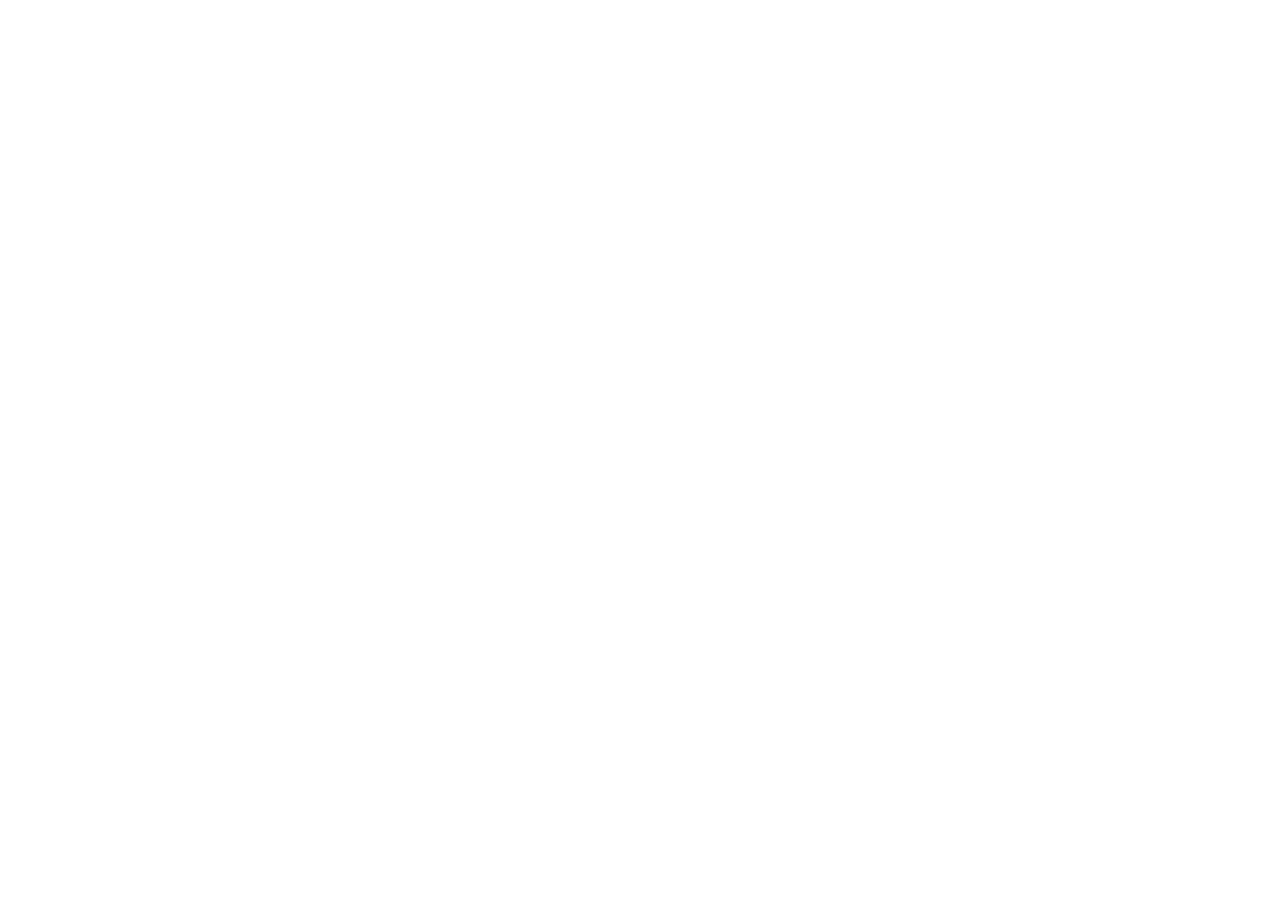
==== contactUsPage/contactUs.html @ ce595717 "proyecto fin modulo" ====
<!DOCTYPE html>
<html lang="en">
<head>
    <meta charset="UTF-8">
    <meta name="viewport" content="width=device-width, initial-scale=1.0">
    <title>Contact Us Copy</title>
</head>
<body>
    
</body>
</html>
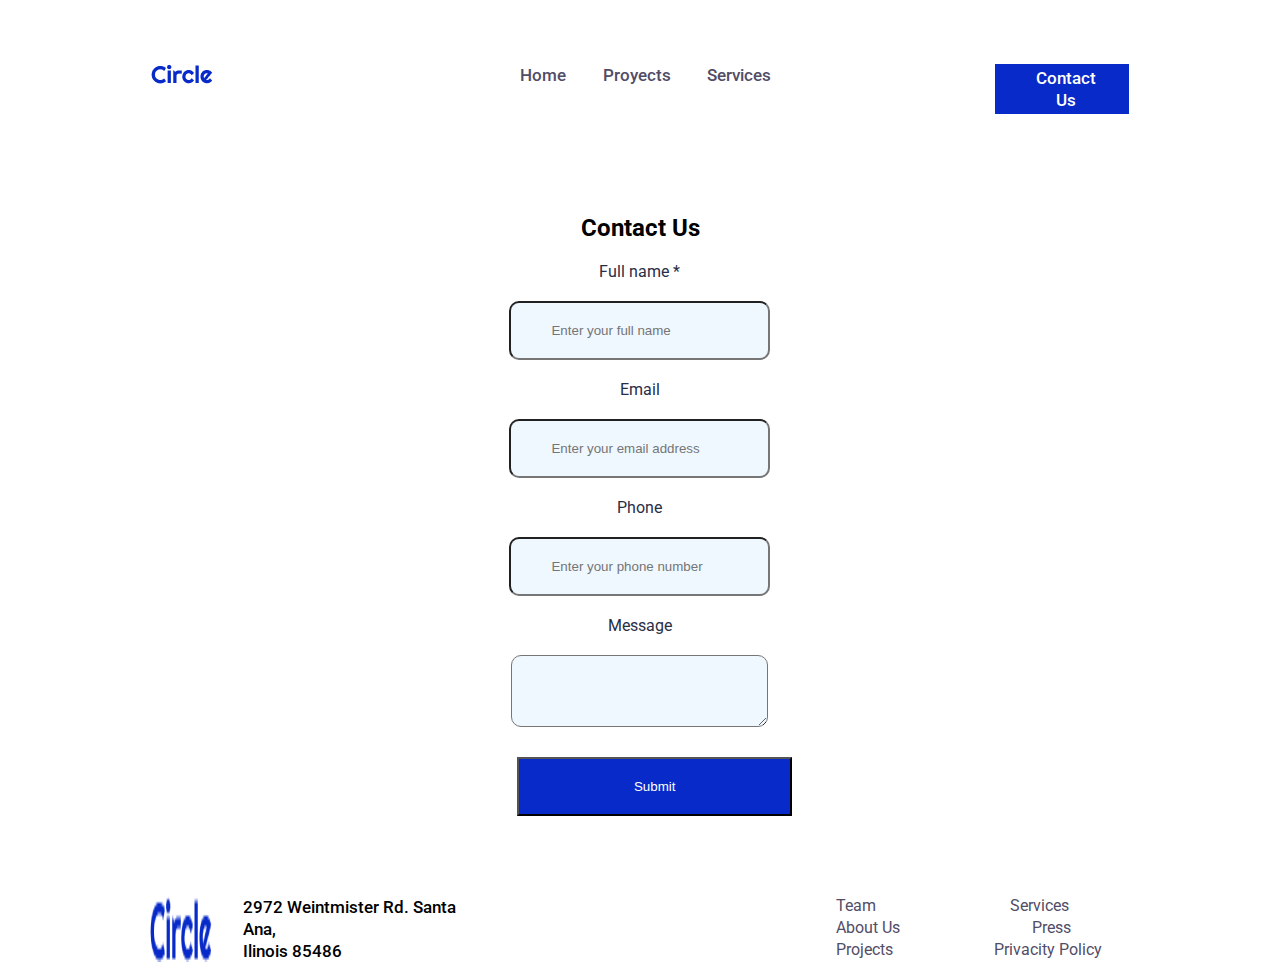
==== commit 66bd3ceb: "cambios" ====
--- a/contactUsPage/contactUs.html
+++ b/contactUsPage/contactUs.html
@@ -4,8 +4,69 @@
     <meta charset="UTF-8">
     <meta name="viewport" content="width=device-width, initial-scale=1.0">
     <title>Contact Us Copy</title>
+    <link rel="preconnect" href="https://fonts.googleapis.com">
+    <link rel="preconnect" href="https://fonts.gstatic.com" crossorigin>
+    <link href="https://fonts.googleapis.com/css2?family=Manrope:wght@200..800&family=Roboto:ital,wght@0,100..900;1,100..900&family=Source+Serif+4:ital,opsz,wght@0,8..60,200..900;1,8..60,200..900&family=Yrsa:ital,wght@0,300..700;1,300..700&display=swap" rel="stylesheet">
+    <link rel="stylesheet" href="css/contactUs.css"/>
 </head>
 <body>
-    
+    <nav>
+        <div class="navbar-container">    
+                <div class="navbar-title">
+                    <img alt="Logo" src="css/images/Logo.png" class="navbar-logo">
+                </div>
+                <div class="navbar-menu">
+                    <ul>
+                        <li><a href="../homePage/homePage.html"><p>Home</p></a></li>
+                        <li><a href="../proyectPage/proyectPage.html"><p>Proyects</p></a></li>
+                        <li><a href="#"><p>Services</p></a></li>
+                    </ul>
+                </div>
+                <div class="navbar-button">
+                    <button type="contact"><p>Contact Us</p></button>
+                </div>
+        </div>
+    </nav>
+    <form>
+        <div>
+            <h2>Contact Us</h2>
+        </div>
+        <div class="input-group">
+            <label for="fullName">Full name *</label>
+            <input type="text" name="fullName" id="fullName" placeholder="Enter your full name">
+
+            <label for="email">Email</label>
+            <input type="email" name="email" id="email" placeholder="Enter your email address">
+
+            <label for="phone">Phone</label>
+            <input type="number" name="phone" id="phone" placeholder="Enter your phone number">
+
+            <label for="message">Message</label>
+            <textarea name="message" id="message" placeholder="Write your message here..."> </textarea>
+
+            <button id="submitButton"> Submit </button>
+        
+        </div>
+        
+    </form>
+
+    <footer class="footer-homePage">
+        <div class="footer-container">
+            <div class="footer-content">
+                <img alt="Logo" src="css/images/Logo.png" class="footer-logo">
+                <p>2972 Weintmister Rd. Santa Ana,<br>
+                    Ilinois 85486</p>
+            </div>
+            <div class="footer-links">
+                <a>Team</a>
+                <a>Services</a>
+                <a>About Us</a>
+                <a>Press</a>
+                <a>Projects</a>
+                <a>Privacity Policy</a>
+            </div>
+        </div>
+    </footer>
+    <script src="./contactUs.js"></script>
 </body>
 </html>--- a/contactUsPage/css/contactUs.css
+++ b/contactUsPage/css/contactUs.css
@@ -0,0 +1,194 @@
+/* Variables */
+:root {
+    --primary-color: #072ac8;
+    --accent-color: #43d2ff;
+    --primary-hover-color: #a2d619;
+    --primary-tapped-color: #d1edff;
+    --neutral-dark-color: #292e47;
+    --neutral-ligth-color: #f2f4fc;
+    --neutral-ligthblue-color: #ecf7ff;
+    --secondary-color: #ffc600;
+    --text: #514d67;
+  }
+  /* Reset */
+  * {
+    margin: 0 auto;
+    padding: 0;
+    box-sizing: border-box;
+  }
+  
+  /*Body*/
+  body {
+    background-color: --primary-tapped-color;
+  }
+  /* Typography */
+  
+  html {
+    font-family: "Roboto", serif;
+    font-optical-sizing: auto;
+    font-style: normal;
+  }
+  /*
+    h1 { width: 537px; height: 70;top: 104px; left: 758px; border: 1px; font-weight: 700; font-size: 60px; line-height: ; letter: 0%; border:1px #000000 t; shadow: 0 4 4 0 #000000 2..; }
+    h2 {width: 448px; height: 59;top: 198px; left: 759px; font-weight: 700; font-size: 50px; line-height: 58.59; letter: 0%;}
+    h3 {width: 359px; height: 47;top: 281px; left: 759px; font-weight: 700; font-size: 40px; line-height: 46.88; letter: 0%;}
+    h4 {width: 215px; height: 28;top: 352px; left: 759px; font-weight: 700; font-size: 24px; line-height: 28.13; letter: 0%;}
+    h5 {width: 289px; height: 28;top: 404px; left: 759px; font-weight: 500; font-size: 24px; line-height: 28.13; letter: 0%;}*/
+  .hidden {
+    display: none;
+  }
+  p {
+    font-family: Roboto;
+    font-weight: 500;
+    font-size: 17px;
+    line-height: 22.1px;
+    letter-spacing: 0%;
+    margin-left: 10%;
+  }
+  .text-headline-regular {
+    width: 188px;
+    height: 26;
+    top: 510px;
+    left: 759px;
+    font-weight: 400;
+    font-size: 17px;
+    line-height: 25.5;
+    letter: 0%;
+  }
+  .text-headline-medium {
+    width: 194px;
+    height: 22;
+    top: 554px;
+    left: 759px;
+    font-weight: 500;
+    font-size: 17px;
+    line-height: 22.1;
+    letter: 0%;
+  }
+  
+  /* Colors */
+  .text {
+    color: var(--text);
+  }
+  
+  /* Layout */
+  
+  /* Spacing */
+  
+  /* Navbar */
+  
+  nav {
+    width: 100%;
+    margin-bottom: 100px;
+  }
+  .navbar-container {
+    display: flex;
+    flex-directixon: row;
+    justify-content: space-between;
+    margin-top: 5%;
+  }
+  
+  a {
+    text-decoration: none;
+  }
+  .navbar-title {
+    color: var(--primary-color);
+  }
+  .navbar-menu {
+  }
+  .navbar-menu ul li {
+    padding-right: 20%;
+    color: var(--text);
+  }
+  nav ul {
+    display: flex;
+    flex-direction: row;
+    list-style-type: none;
+  }
+  a {
+    color: var(--text);
+  }
+  .navbar-button button {
+    color: white;
+    background-color: var(--primary-color);
+    border: none;
+    padding: 3px 25px;
+  }
+/*FORM*/
+form{
+    display: flex;
+    flex-direction: column;
+    justify-content: left;
+    width: 85%;
+}
+form h2 {
+    text-align: left;
+}
+.input-group{
+    display: flex;
+    flex-direction: column;
+    margin-bottom: 50px;
+    text-align: left;
+}
+label{
+    text-align: left;
+    padding: 20px;
+    color: #292e47;
+}
+input, textarea{
+    text-align: left;
+    padding: 20px 40px;
+    border-radius: 10px;
+    background-color:aliceblue;
+    color: #292e47;
+}
+#submitButton{
+    width: 90%;
+    background-color: #072ac8;
+    color: white;
+    margin:30px;
+    padding: 20px 100px;
+}
+/*FOOTER*/
+  footer {
+    width: 100%;
+  }
+  .footer-logo{
+    
+  }
+  .footer-homePage div {
+    display: flex;
+    flex-direction: row;
+  }
+  .footer-links {
+    display: flex;
+    flex-wrap: wrap;
+  }
+  .footer-links a {
+    margin-left: 20%;
+  }
+  
+  @media (max-width: 700px) {
+    .services,
+    .recent-proyect-articles,
+    .hero-container {
+      flex-direction: column;
+    }
+  
+    .services > * {
+      width: 100%;
+    }
+  
+    .hero-image {
+      width: 100%;
+    }
+    .hero-image-card1,
+    .hero-image-card2 {
+      display: none;
+    }
+  
+    .testimonial-section {
+      background: #ffc600;
+    }
+  }
+  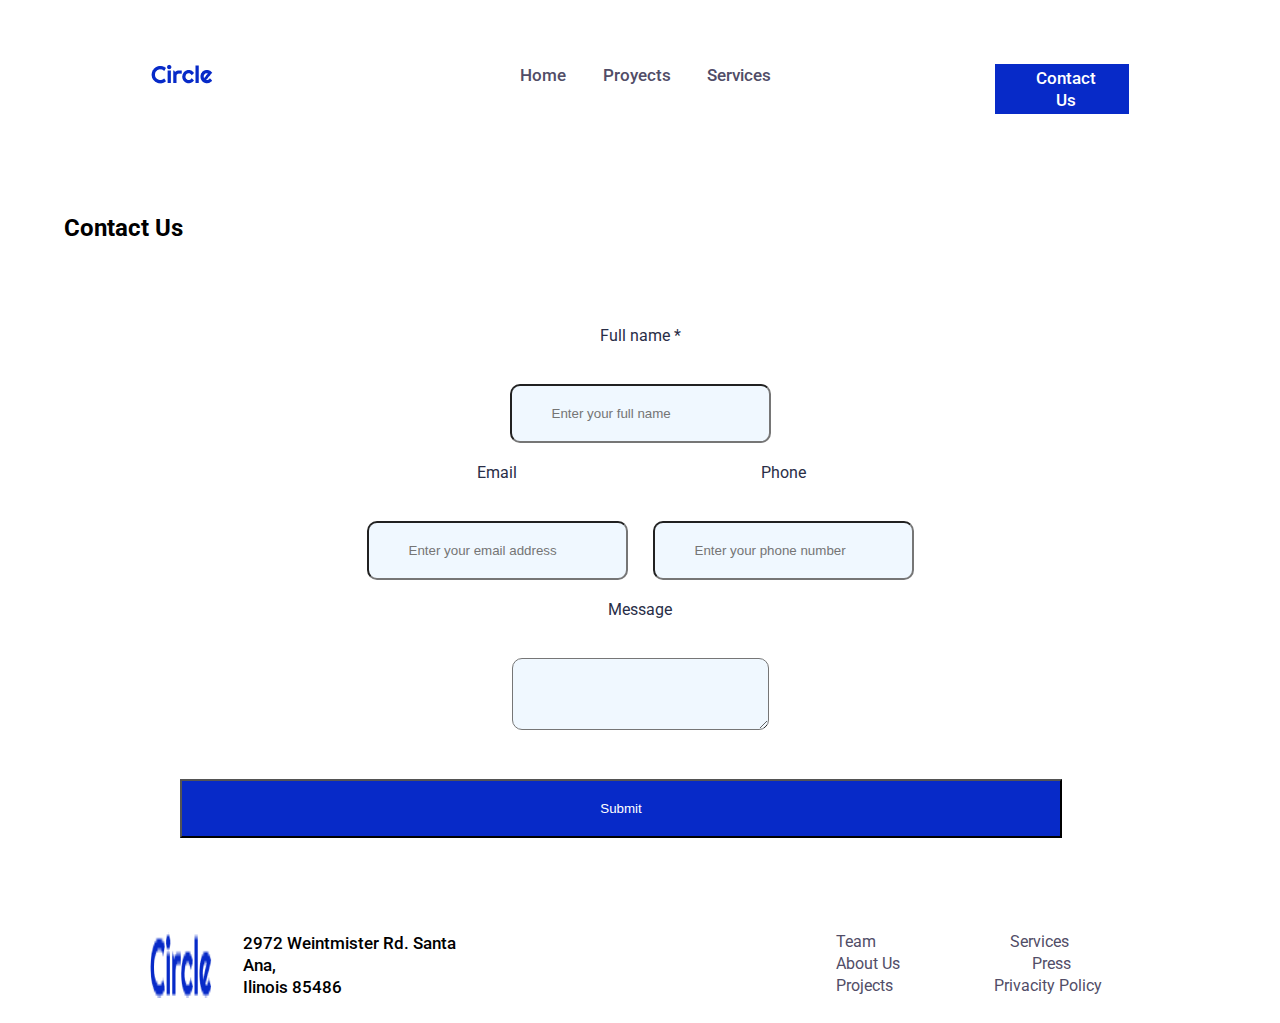
==== commit 59785095: "final proyecto" ====
--- a/contactUsPage/contactUs.html
+++ b/contactUsPage/contactUs.html
@@ -7,7 +7,7 @@
     <link rel="preconnect" href="https://fonts.googleapis.com">
     <link rel="preconnect" href="https://fonts.gstatic.com" crossorigin>
     <link href="https://fonts.googleapis.com/css2?family=Manrope:wght@200..800&family=Roboto:ital,wght@0,100..900;1,100..900&family=Source+Serif+4:ital,opsz,wght@0,8..60,200..900;1,8..60,200..900&family=Yrsa:ital,wght@0,300..700;1,300..700&display=swap" rel="stylesheet">
-    <link rel="stylesheet" href="css/contactUs.css"/>
+    <link rel="stylesheet" href="./css/contactUs.css"/>
 </head>
 <body>
     <nav>
@@ -19,7 +19,7 @@
                     <ul>
                         <li><a href="../homePage/homePage.html"><p>Home</p></a></li>
                         <li><a href="../proyectPage/proyectPage.html"><p>Proyects</p></a></li>
-                        <li><a href="#"><p>Services</p></a></li>
+                        <li><a href="../homePage/homePage.html"><p>Services</p></a></li>
                     </ul>
                 </div>
                 <div class="navbar-button">
@@ -27,22 +27,31 @@
                 </div>
         </div>
     </nav>
-    <form>
-        <div>
-            <h2>Contact Us</h2>
-        </div>
+    <div id="formTitle">
+        <h2>Contact Us</h2>
+    </div>
+    <form id="formContainer">
+        
+        
         <div class="input-group">
-            <label for="fullName">Full name *</label>
+
+            <label for="fullName">Full name *</label><br>
             <input type="text" name="fullName" id="fullName" placeholder="Enter your full name">
 
-            <label for="email">Email</label>
-            <input type="email" name="email" id="email" placeholder="Enter your email address">
+            <div class ="phone-email">
+                <div class="emailDiv">
+                <label for="email">Email</label><br>
+                <input type="email" name="email" id="email" placeholder="Enter your email address">
+            
+                </div>
+                <div class="phoneDiv">
+                <label for="phone">Phone</label><br>
+                <input type="number" name="phone" id="phone" placeholder="Enter your phone number">
+                </div>
+            </div>
 
-            <label for="phone">Phone</label>
-            <input type="number" name="phone" id="phone" placeholder="Enter your phone number">
-
-            <label for="message">Message</label>
-            <textarea name="message" id="message" placeholder="Write your message here..."> </textarea>
+            <label for="message">Message</label><br>
+            <textarea name="message" id="message" placeholder="Write your message here..."> </textarea><br>
 
             <button id="submitButton"> Submit </button>
         
--- a/contactUsPage/css/contactUs.css
+++ b/contactUsPage/css/contactUs.css
@@ -115,21 +115,39 @@
     padding: 3px 25px;
   }
 /*FORM*/
-form{
-    display: flex;
-    flex-direction: column;
-    justify-content: left;
-    width: 85%;
+#formTitle{
+  width: 90%;
+
+}
+
+#formContainer{
+  width: 90%;
+  margin-top: 5%;
+  margin-bottom:5%;
+
+}
+
+
+ form{
+    
 }
 form h2 {
     text-align: left;
 }
 .input-group{
-    display: flex;
-    flex-direction: column;
-    margin-bottom: 50px;
-    text-align: left;
-}
+  display: flex;
+  flex-direction: column;
+  justify-content: left;
+  width: 85%;
+    
+}
+#fullName{
+ 
+}
+.phone-email{
+  display: flex;
+  flex-direction: row;
+}  
 label{
     text-align: left;
     padding: 20px;
@@ -142,16 +160,28 @@
     background-color:aliceblue;
     color: #292e47;
 }
+.emailDiv{
+  display: flex;
+  flex-direction: column;
+  margin-right: 25px;
+}
+
+.phoneDiv{
+  display: flex;
+  flex-direction: column;
+}
 #submitButton{
     width: 90%;
     background-color: #072ac8;
     color: white;
     margin:30px;
-    padding: 20px 100px;
-}
+    padding: 20px 100px; 
+}
+
 /*FOOTER*/
   footer {
     width: 100%;
+    margin-bottom: 25px;
   }
   .footer-logo{
     
